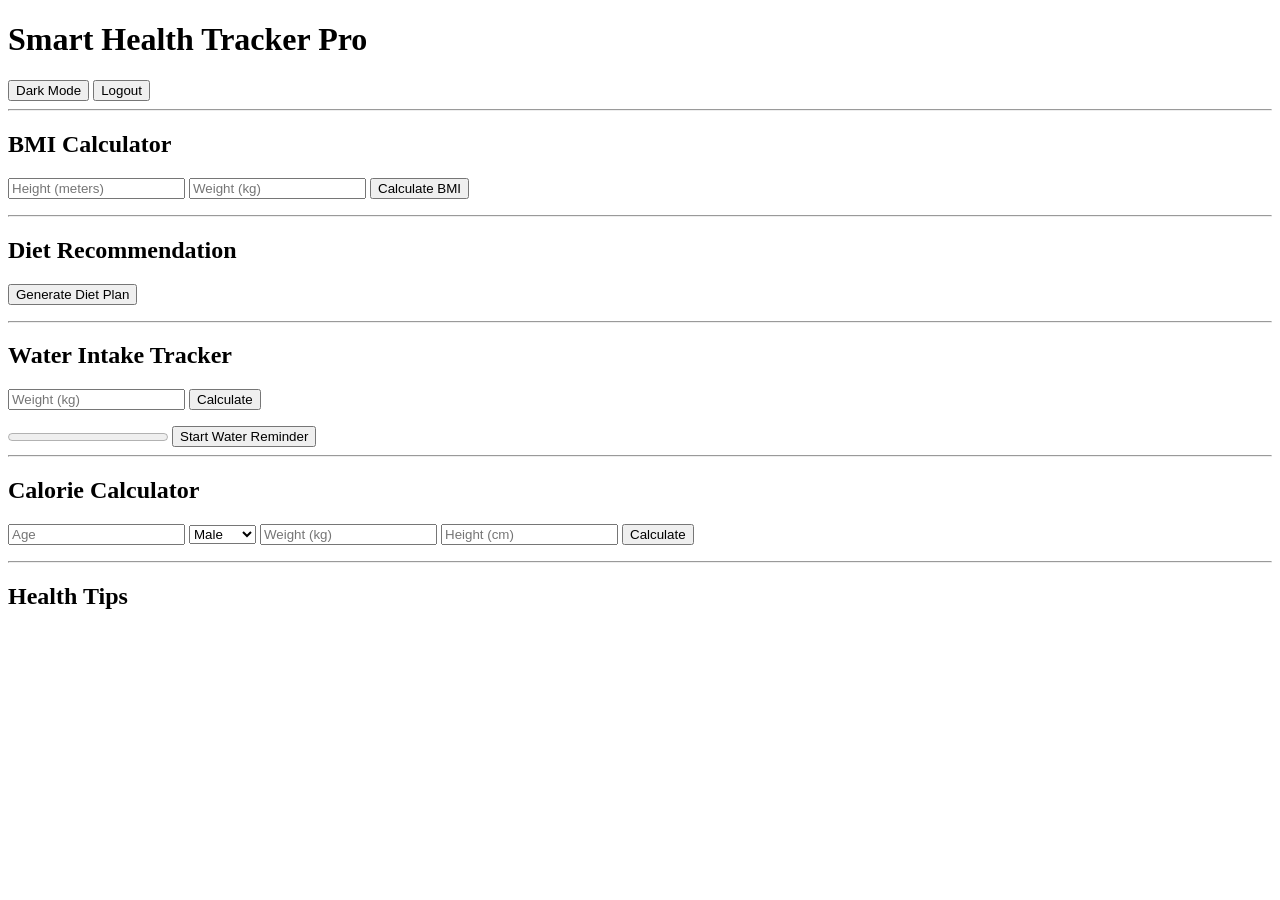
==== index.html @ 305cc99e "Add files via upload" ====
<!DOCTYPE html>
<html>
<head>
    <title>Smart Health Tracker Pro</title>
    <link rel="stylesheet" href="style.css">
</head>
<body>

<div class="container">

<h1>Smart Health Tracker Pro</h1>
<h3 id="welcome"></h3>

<button onclick="toggleMode()">Dark Mode</button>
<button onclick="logout()">Logout</button>

<hr>

<h2>BMI Calculator</h2>
<input type="number" id="height" placeholder="Height (meters)">
<input type="number" id="weight" placeholder="Weight (kg)">
<button onclick="calculateBMI()">Calculate BMI</button>
<p id="bmiResult"></p>
<p id="exerciseTip"></p>

<hr>

<h2>Diet Recommendation</h2>
<button onclick="showDiet()">Generate Diet Plan</button>
<p id="dietResult"></p>

<hr>

<h2>Water Intake Tracker</h2>
<input type="number" id="waterWeight" placeholder="Weight (kg)">
<button onclick="calculateWater()">Calculate</button>
<p id="waterResult"></p>

<progress id="waterProgress" value="0" max="3"></progress>

<button onclick="startReminder()">Start Water Reminder</button>

<hr>

<h2>Calorie Calculator</h2>
<input type="number" id="age" placeholder="Age">
<select id="gender">
<option value="male">Male</option>
<option value="female">Female</option>
</select>
<input type="number" id="calWeight" placeholder="Weight (kg)">
<input type="number" id="calHeight" placeholder="Height (cm)">
<button onclick="calculateCalories()">Calculate</button>
<p id="calorieResult"></p>

<hr>

<h2>Health Tips</h2>
<p id="tipBox"></p>

</div>

<script src="script.js"></script>
</body>
</html>
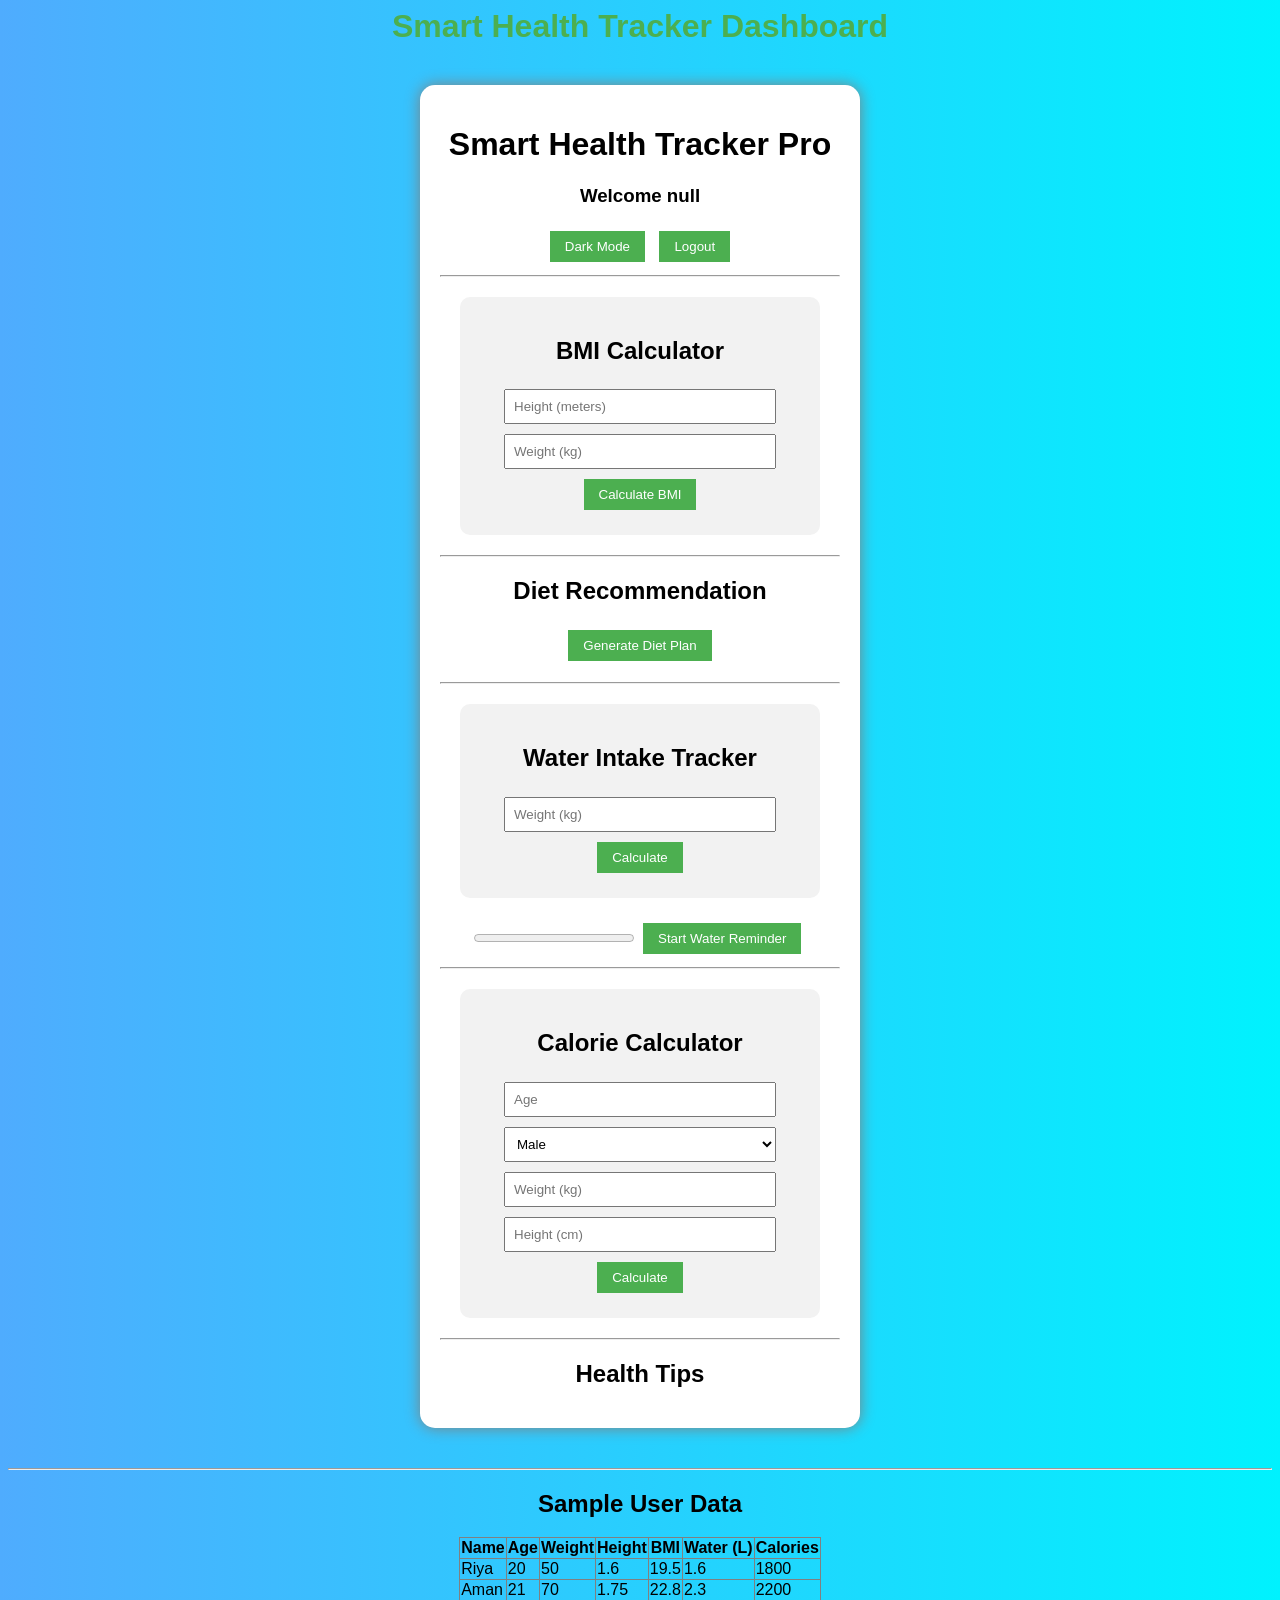
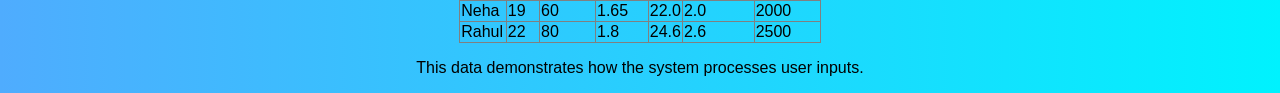
==== commit bb093495: "Add files via upload" ====
--- a/index.html
+++ b/index.html
@@ -1,3 +1,7 @@
+<h1 style="text-align:center; color:#4CAF50;">
+ Smart Health Tracker Dashboard
+</h1>
+
 <!DOCTYPE html>
 <html>
 <head>
@@ -15,11 +19,15 @@
 <button onclick="logout()">Logout</button>
 
 <hr>
+<div style="background:#f2f2f2; padding:20px; margin:20px; border-radius:10px;">
+
 
 <h2>BMI Calculator</h2>
 <input type="number" id="height" placeholder="Height (meters)">
 <input type="number" id="weight" placeholder="Weight (kg)">
 <button onclick="calculateBMI()">Calculate BMI</button>
+</div>
+
 <p id="bmiResult"></p>
 <p id="exerciseTip"></p>
 
@@ -30,10 +38,12 @@
 <p id="dietResult"></p>
 
 <hr>
+<div style="background:#f2f2f2; padding:20px; margin:20px; border-radius:10px;">
 
 <h2>Water Intake Tracker</h2>
 <input type="number" id="waterWeight" placeholder="Weight (kg)">
 <button onclick="calculateWater()">Calculate</button>
+</div>
 <p id="waterResult"></p>
 
 <progress id="waterProgress" value="0" max="3"></progress>
@@ -41,6 +51,7 @@
 <button onclick="startReminder()">Start Water Reminder</button>
 
 <hr>
+<div style="background:#f2f2f2; padding:20px; margin:20px; border-radius:10px;">
 
 <h2>Calorie Calculator</h2>
 <input type="number" id="age" placeholder="Age">
@@ -51,6 +62,7 @@
 <input type="number" id="calWeight" placeholder="Weight (kg)">
 <input type="number" id="calHeight" placeholder="Height (cm)">
 <button onclick="calculateCalories()">Calculate</button>
+</div>
 <p id="calorieResult"></p>
 
 <hr>
@@ -63,3 +75,62 @@
 <script src="script.js"></script>
 </body>
 </html>
+<hr>
+
+<h2>Sample User Data</h2>
+
+<table border="1" style="margin:auto; border-collapse: collapse;">
+<tr>
+<th>Name</th>
+<th>Age</th>
+<th>Weight</th>
+<th>Height</th>
+<th>BMI</th>
+<th>Water (L)</th>
+<th>Calories</th>
+</tr>
+
+<tr>
+<td>Riya</td>
+<td>20</td>
+<td>50</td>
+<td>1.6</td>
+<td>19.5</td>
+<td>1.6</td>
+<td>1800</td>
+</tr>
+
+<tr>
+<td>Aman</td>
+<td>21</td>
+<td>70</td>
+<td>1.75</td>
+<td>22.8</td>
+<td>2.3</td>
+<td>2200</td>
+</tr>
+
+<tr>
+<td>Neha</td>
+<td>19</td>
+<td>60</td>
+<td>1.65</td>
+<td>22.0</td>
+<td>2.0</td>
+<td>2000</td>
+</tr>
+
+<tr>
+<td>Rahul</td>
+<td>22</td>
+<td>80</td>
+<td>1.8</td>
+<td>24.6</td>
+<td>2.6</td>
+<td>2500</td>
+</tr>
+
+</table>
+
+<p>This data demonstrates how the system processes user inputs.</p>
+
--- a/style.css
+++ b/style.css
@@ -0,0 +1,39 @@
+body{
+    font-family: Arial;
+    text-align:center;
+    background: linear-gradient(to right,#4facfe,#00f2fe);
+    transition:0.3s;
+}
+
+.container{
+    background:white;
+    padding:20px;
+    width:400px;
+    margin:40px auto;
+    border-radius:15px;
+    box-shadow:0 0 15px gray;
+}
+
+input,select{
+    width:85%;
+    padding:8px;
+    margin:5px;
+}
+
+button{
+    padding:8px 15px;
+    margin:5px;
+    background:#4CAF50;
+    color:white;
+    border:none;
+    cursor:pointer;
+}
+
+.dark{
+    background:#222;
+    color:white;
+}
+
+.dark .container{
+    background:#333;
+}
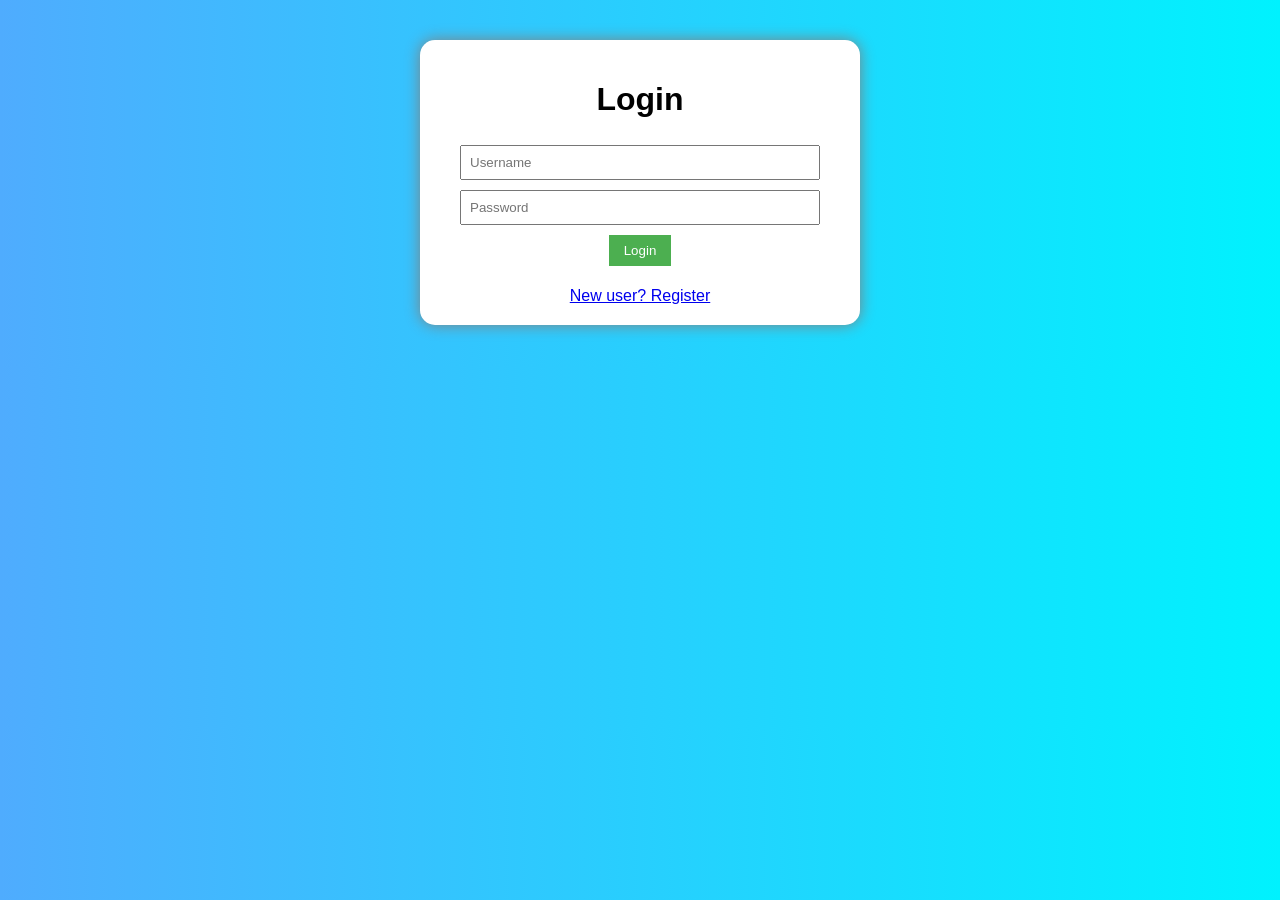
==== commit 3063142a: "Rename login.html to index.html" ====
--- a/index.html
+++ b/index.html
@@ -1,136 +1,40 @@
-<h1 style="text-align:center; color:#4CAF50;">
- Smart Health Tracker Dashboard
-</h1>
-
 <!DOCTYPE html>
 <html>
 <head>
-    <title>Smart Health Tracker Pro</title>
+    <title>Login - Smart Health Tracker Pro</title>
     <link rel="stylesheet" href="style.css">
 </head>
 <body>
 
 <div class="container">
+    <h1>Login</h1>
 
-<h1>Smart Health Tracker Pro</h1>
-<h3 id="welcome"></h3>
+    <input type="text" id="user" placeholder="Username">
+    <input type="password" id="pass" placeholder="Password">
 
-<button onclick="toggleMode()">Dark Mode</button>
-<button onclick="logout()">Logout</button>
+    <button onclick="login()">Login</button>
+    <p id="msg"></p>
 
-<hr>
-<div style="background:#f2f2f2; padding:20px; margin:20px; border-radius:10px;">
-
-
-<h2>BMI Calculator</h2>
-<input type="number" id="height" placeholder="Height (meters)">
-<input type="number" id="weight" placeholder="Weight (kg)">
-<button onclick="calculateBMI()">Calculate BMI</button>
+    <a href="register.html">New user? Register</a>
 </div>
 
-<p id="bmiResult"></p>
-<p id="exerciseTip"></p>
+<script>
+function login(){
+    let u = user.value;
+    let p = pass.value;
 
-<hr>
+    let su = localStorage.getItem("username");
+    let sp = localStorage.getItem("password");
 
-<h2>Diet Recommendation</h2>
-<button onclick="showDiet()">Generate Diet Plan</button>
-<p id="dietResult"></p>
+    if(u===su && p===sp){
+        localStorage.setItem("loggedInUser", u);
+        window.location="index.html";
+    }
+    else{
+        msg.innerText="Invalid Credentials!";
+    }
+}
+</script>
 
-<hr>
-<div style="background:#f2f2f2; padding:20px; margin:20px; border-radius:10px;">
-
-<h2>Water Intake Tracker</h2>
-<input type="number" id="waterWeight" placeholder="Weight (kg)">
-<button onclick="calculateWater()">Calculate</button>
-</div>
-<p id="waterResult"></p>
-
-<progress id="waterProgress" value="0" max="3"></progress>
-
-<button onclick="startReminder()">Start Water Reminder</button>
-
-<hr>
-<div style="background:#f2f2f2; padding:20px; margin:20px; border-radius:10px;">
-
-<h2>Calorie Calculator</h2>
-<input type="number" id="age" placeholder="Age">
-<select id="gender">
-<option value="male">Male</option>
-<option value="female">Female</option>
-</select>
-<input type="number" id="calWeight" placeholder="Weight (kg)">
-<input type="number" id="calHeight" placeholder="Height (cm)">
-<button onclick="calculateCalories()">Calculate</button>
-</div>
-<p id="calorieResult"></p>
-
-<hr>
-
-<h2>Health Tips</h2>
-<p id="tipBox"></p>
-
-</div>
-
-<script src="script.js"></script>
 </body>
 </html>
-<hr>
-
-<h2>Sample User Data</h2>
-
-<table border="1" style="margin:auto; border-collapse: collapse;">
-<tr>
-<th>Name</th>
-<th>Age</th>
-<th>Weight</th>
-<th>Height</th>
-<th>BMI</th>
-<th>Water (L)</th>
-<th>Calories</th>
-</tr>
-
-<tr>
-<td>Riya</td>
-<td>20</td>
-<td>50</td>
-<td>1.6</td>
-<td>19.5</td>
-<td>1.6</td>
-<td>1800</td>
-</tr>
-
-<tr>
-<td>Aman</td>
-<td>21</td>
-<td>70</td>
-<td>1.75</td>
-<td>22.8</td>
-<td>2.3</td>
-<td>2200</td>
-</tr>
-
-<tr>
-<td>Neha</td>
-<td>19</td>
-<td>60</td>
-<td>1.65</td>
-<td>22.0</td>
-<td>2.0</td>
-<td>2000</td>
-</tr>
-
-<tr>
-<td>Rahul</td>
-<td>22</td>
-<td>80</td>
-<td>1.8</td>
-<td>24.6</td>
-<td>2.6</td>
-<td>2500</td>
-</tr>
-
-</table>
-
-<p>This data demonstrates how the system processes user inputs.</p>
-
